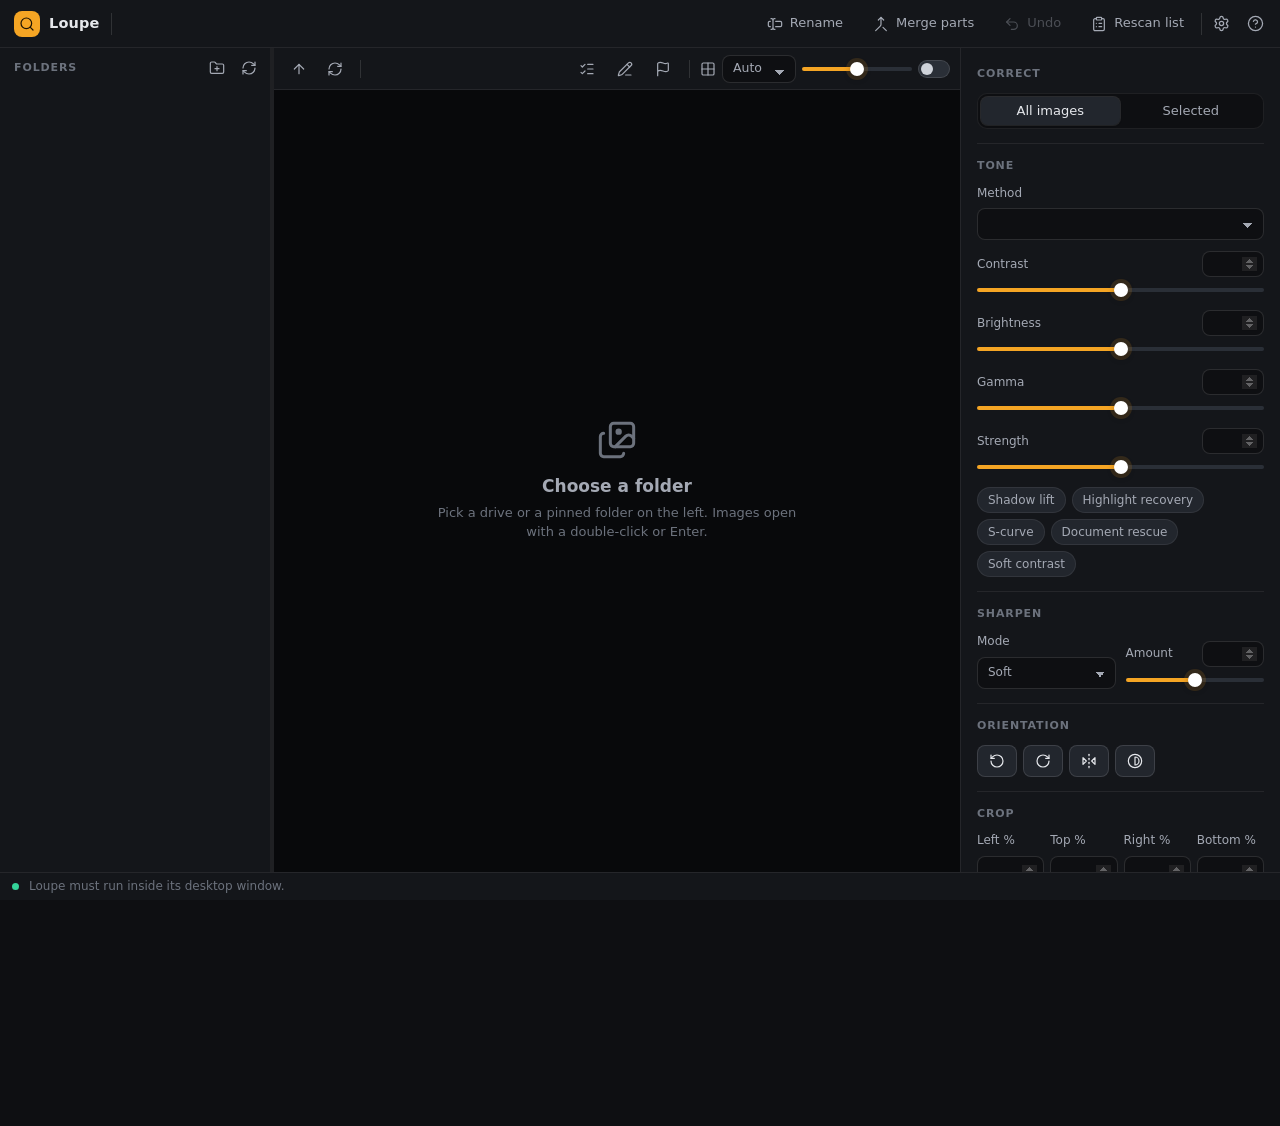
==== src/Loupe.App/wwwroot/index.html @ cd84f8c7 "0.3.0: crop (part of the correction) and slice with auto-renumbering - Crop: fractions per side afte" ====
<!doctype html>
<html lang="en" data-theme="graphite">
<head>
  <meta charset="utf-8">
  <meta name="viewport" content="width=device-width, initial-scale=1">
  <title>Loupe</title>
  <link rel="stylesheet" href="css/themes.css">
  <link rel="stylesheet" href="css/app.css">
</head>
<body>
  <!-- ============================================================ app bar -->
  <header class="appbar">
    <div class="brand"><span class="logo" aria-hidden="true"><i data-icon="search" data-size="16"></i></span><span class="brand-text">Loupe</span></div>
    <span class="appbar-sep"></span>
    <nav class="crumbs" id="crumbs" aria-label="Current folder" data-no-i18n></nav>
    <div class="appbar-actions">
      <button class="btn btn-ghost" data-cmd="rename" title="Rename the selected images (F2)"><i data-icon="text-cursor-input"></i>Rename</button>
      <button class="btn btn-ghost" data-cmd="merge" title="Merge part folders such as 123_1 and 123_2 into 123"><i data-icon="merge"></i>Merge parts</button>
      <button class="btn btn-ghost" data-cmd="undo" id="undo-btn" disabled title="Undo the last rename or merge"><i data-icon="undo-2"></i>Undo</button>
      <button class="btn btn-ghost" data-cmd="rescanList" title="Images marked for rescanning: report with microfilm numbers"><i data-icon="clipboard-list"></i>Rescan list<span class="chip count-chip" id="rescan-count" hidden data-no-i18n></span></button>
      <span class="appbar-sep"></span>
      <button class="icon-btn" data-cmd="settings" title="Settings and themes"><i data-icon="settings" data-size="17"></i></button>
      <button class="icon-btn" data-cmd="help" title="Keyboard shortcuts (F1)"><i data-icon="circle-help" data-size="17"></i></button>
    </div>
  </header>

  <!-- ============================================================ workspace -->
  <main class="workspace" id="workspace">
    <aside class="tree-pane" aria-label="Folders">
      <div class="pane-head">
        <span>Folders</span>
        <button class="icon-btn" data-cmd="addFavorite" title="Pin a folder or network share"><i data-icon="folder-plus"></i></button>
        <button class="icon-btn" data-cmd="refreshTree" title="Refresh drives"><i data-icon="refresh-cw"></i></button>
      </div>
      <div class="tree" id="tree" role="tree" data-no-i18n></div>
    </aside>
    <div class="splitter" id="splitter" title="Drag to resize"></div>

    <section class="browser" id="browser">
      <div class="toolbar">
        <button class="icon-btn" data-cmd="up" title="Up one folder (Backspace)"><i data-icon="arrow-up"></i></button>
        <button class="icon-btn" data-cmd="refresh" title="Refresh (F5)"><i data-icon="refresh-cw"></i></button>
        <span class="tb-sep"></span>
        <span class="count" id="count"></span>
        <span class="grow"></span>
        <button class="btn btn-ghost sm" data-cmd="selectAll" title="Select all images (Ctrl+A)"><i data-icon="list-checks"></i>Select all</button>
        <button class="btn btn-ghost sm" data-cmd="selectEdited" title="Select every edited image in this folder"><i data-icon="pencil-line"></i>Select edited</button>
        <button class="btn btn-ghost sm" data-cmd="rescanToggle" title="Mark the selected images for rescanning, or unmark them (Ctrl+R)"><i data-icon="flag"></i>Rescan</button>
        <span class="tb-sep"></span>
        <i data-icon="grid-2x2"></i>
        <select id="cols" class="sm" title="Columns: Auto follows the size slider (Ctrl+wheel changes either)">
          <option value="0">Auto</option><option value="1">1</option><option value="2">2</option><option value="3">3</option><option value="4">4</option>
          <option value="5">5</option><option value="6">6</option><option value="8">8</option><option value="10">10</option><option value="12">12</option>
        </select>
        <input type="range" id="thumb-size" min="80" max="520" step="10" title="Thumbnail size (Ctrl+wheel)">
        <label class="switch" title="Show file names"><input type="checkbox" id="show-names"><span></span>Names</label>
      </div>
      <div class="grid-wrap" id="grid-wrap" tabindex="0">
        <div class="grid" id="grid" data-no-i18n></div>
        <div class="empty" id="empty">
          <i data-icon="images" data-size="40"></i>
          <h2>Choose a folder</h2>
          <p>Pick a drive or a pinned folder on the left. Images open with a double-click or Enter.</p>
        </div>
      </div>

      <!-- viewer (covers the grid) -->
      <div class="viewer" id="viewer" hidden>
        <div class="viewbar">
          <button class="btn btn-ghost sm" data-cmd="closeViewer" title="Back to the thumbnails (Esc)"><i data-icon="arrow-left"></i>Thumbnails</button>
          <span class="tb-sep"></span>
          <button class="icon-btn" data-cmd="prev" title="Previous image (X / ←)"><i data-icon="chevron-left"></i></button>
          <span class="v-pos" id="v-pos" data-no-i18n></span>
          <button class="icon-btn" data-cmd="next" title="Next image (C / →)"><i data-icon="chevron-right"></i></button>
          <span class="v-name" id="v-name" data-no-i18n></span>
          <span class="grow"></span>
          <button class="btn btn-ghost sm toggle" id="v-flag-btn" data-cmd="rescanToggle" title="Mark this image for rescanning, or unmark it (Ctrl+R)"><i data-icon="flag"></i>Rescan</button>
          <button class="btn btn-ghost sm toggle" id="before-btn" data-cmd="before" title="Hold B to see the file without the correction"><i data-icon="eye"></i>Before</button>
          <span class="tb-sep"></span>
          <button class="icon-btn" data-cmd="zoomOut" title="Zoom out (-)"><i data-icon="zoom-out"></i></button>
          <span class="v-zoom" id="v-zoom" data-no-i18n>100%</span>
          <button class="icon-btn" data-cmd="zoomIn" title="Zoom in (+)"><i data-icon="zoom-in"></i></button>
          <button class="btn btn-ghost sm" data-cmd="fit" title="Fit (0)"><i data-icon="maximize"></i>Fit</button>
          <button class="btn btn-ghost sm keep" data-cmd="actual" title="Actual pixels (1)">1:1</button>
        </div>
        <div class="stage" id="stage">
          <img id="v-img" alt="" draggable="false">
          <div class="v-loading" id="v-loading" hidden></div>
          <div class="v-badge" id="v-badge" hidden>Before</div>
          <div class="v-flag" id="v-flag" hidden><i data-icon="flag"></i>Marked for rescanning</div>
        </div>
      </div>
    </section>

    <!-- ============================================================ inspector -->
    <aside class="inspector" aria-label="Correction">
      <div class="panel">
        <div class="section first">
          <h3>Correct</h3>
          <div class="seg" id="target" role="radiogroup" aria-label="Apply to">
            <button data-v="all" id="target-all">All images</button><button data-v="sel" id="target-sel">Selected</button>
          </div>
          <p class="hint" id="target-hint"></p>
        </div>
        <div class="section">
          <h3>Tone</h3>
          <label class="field">Method<select id="tone-method"></select></label>
          <div class="slider" data-key="contrast"><span>Contrast</span><input type="number"><input type="range"></div>
          <div class="slider" data-key="brightness"><span>Brightness</span><input type="number"><input type="range"></div>
          <div class="slider" data-key="gamma"><span>Gamma</span><input type="number"><input type="range"></div>
          <div class="slider" data-key="strength"><span>Strength</span><input type="number" min="0" max="100"><input type="range" min="0" max="100"></div>
          <p class="hint" id="tone-hint"></p>
          <div class="chip-toggles" id="tone-flags">
            <label><input type="checkbox" value="1"><span>Shadow lift</span></label>
            <label><input type="checkbox" value="2"><span>Highlight recovery</span></label>
            <label><input type="checkbox" value="4"><span>S-curve</span></label>
            <label><input type="checkbox" value="8"><span>Document rescue</span></label>
            <label><input type="checkbox" value="16"><span>Soft contrast</span></label>
          </div>
        </div>
        <div class="section">
          <h3>Sharpen</h3>
          <div class="field-grid two">
            <label class="field">Mode
              <select id="sharp-mode"><option value="0">Soft</option><option value="1">Unsharp</option><option value="2">Text crisp</option><option value="3">High-pass strong</option></select>
            </label>
            <div class="slider" data-key="sharpen"><span>Amount</span><input type="number" min="0" max="100"><input type="range" min="0" max="100"></div>
          </div>
        </div>
        <div class="section">
          <h3>Orientation</h3>
          <div class="orient">
            <button class="btn" data-cmd="rotL" title="Rotate left (Shift+R)"><i data-icon="rotate-ccw"></i></button>
            <button class="btn" data-cmd="rotR" title="Rotate right (R)"><i data-icon="rotate-cw"></i></button>
            <button class="btn toggle" id="mirror-btn" data-cmd="mirror" title="Mirror (M)"><i data-icon="flip-horizontal-2"></i></button>
            <button class="btn toggle" id="negative-btn" data-cmd="negative" title="Negative (N)"><i data-icon="contrast"></i></button>
            <span class="orient-state" id="orient-state" data-no-i18n></span>
          </div>
        </div>
        <div class="section">
          <h3>Crop</h3>
          <div class="field-grid four">
            <label class="field">Left %<input type="number" id="crop-l" min="0" max="95" step="0.5"></label>
            <label class="field">Top %<input type="number" id="crop-t" min="0" max="95" step="0.5"></label>
            <label class="field">Right %<input type="number" id="crop-r" min="0" max="95" step="0.5"></label>
            <label class="field">Bottom %<input type="number" id="crop-b" min="0" max="95" step="0.5"></label>
          </div>
          <div class="btn-row">
            <button class="btn toggle grow" id="crop-tool" data-cmd="cropTool" title="Draw the crop on the image in the viewer (K)"><i data-icon="crop"></i>Draw in viewer</button>
            <button class="btn" data-cmd="cropClear" title="No crop"><i data-icon="x"></i>Clear</button>
          </div>
          <p class="hint">Part of the correction: global for the folder or own for single images, like the tone.</p>
        </div>
        <div class="section">
          <h3>Slice</h3>
          <div class="field-grid two">
            <label class="field">Pieces
              <select id="slice-parts"><option value="2">2</option><option value="3">3</option><option value="4">4</option></select>
            </label>
            <label class="field">Cut
              <select id="slice-dir"><option value="v">Side by side (pages)</option><option value="h">One above the other</option></select>
            </label>
          </div>
          <label class="switch"><input type="checkbox" id="slice-reverse"><span></span>Number from the right (right page first)</label>
          <div class="btn-row">
            <button class="btn toggle grow" id="slice-tool" data-cmd="sliceTool" title="Show and move the cut lines in the viewer (L)"><i data-icon="scissors"></i>Cut lines</button>
            <button class="btn" data-cmd="slice" title="Cut the selected images (or the one in the viewer) and renumber the folder"><i data-icon="square-split-horizontal"></i>Slice…</button>
          </div>
        </div>
        <div class="section">
          <div class="btn-row">
            <button class="btn btn-primary grow" data-cmd="apply" id="apply-btn" title="Write the corrections into the files (Ctrl+S); the originals are kept"><i data-icon="save"></i><span id="apply-label">Save changes</span></button>
            <button class="btn" data-cmd="reset" id="reset-btn" title="Back to neutral (no correction)"><i data-icon="rotate-ccw"></i><span id="reset-label">Reset</span></button>
          </div>
          <p class="hint pending" id="pending"></p>
          <button class="btn btn-ghost" data-cmd="discard" id="discard-btn" hidden title="Forget every correction that is not saved yet"><i data-icon="x"></i>Discard unsaved changes</button>
          <button class="btn btn-ghost" data-cmd="restore" id="restore-btn" title="Put the original file back (Ctrl+Shift+Z)"><i data-icon="history"></i><span id="restore-label">Restore original</span></button>
        </div>
        <div class="info-card" id="info" hidden data-no-i18n></div>
      </div>
    </aside>
  </main>

  <footer class="statusbar">
    <span class="status-dot"></span>
    <span id="status">Ready</span>
    <div class="job" id="job" hidden>
      <span id="job-text"></span>
      <div class="progress"><div class="progress-bar" id="job-bar"></div></div>
      <button class="btn btn-ghost xs" data-cmd="cancelJob">Stop</button>
    </div>
    <span class="grow"></span>
    <span id="version" data-no-i18n></span>
  </footer>

  <!-- ============================================================ rename dialog -->
  <dialog class="modal wide" id="rename-dlg">
    <div class="modal-head"><h2><i data-icon="text-cursor-input"></i>Rename</h2><span class="chip" id="rn-scope" data-no-i18n></span>
      <button class="icon-btn push" data-close title="Close"><i data-icon="x"></i></button></div>
    <div class="rename-body">
      <div class="rename-rules">
        <label class="field">New name
          <input type="text" id="rn-pattern" spellcheck="false" data-no-i18n>
          <small data-i18n-html>Tokens: <code>{name}</code> current name · <code>{folder}</code> folder name · <code>{n}</code> counter (<code>{n:3}</code> = 3 digits). The extension stays.</small>
        </label>
        <div class="chip-row" data-no-i18n>
          <button class="chip-btn" data-token="{name}">{name}</button>
          <button class="chip-btn" data-token="{folder}">{folder}</button>
          <button class="chip-btn" data-token="{n}">{n}</button>
          <button class="chip-btn" data-preset="archive" title="Striplight PRO naming: folder name + counter">{folder}_{n}</button>
        </div>
        <div class="field-grid">
          <label class="field">Start<input type="number" id="rn-start"></label>
          <label class="field">Step<input type="number" id="rn-step"></label>
          <label class="field">Digits<input type="number" id="rn-digits" min="0" max="12"></label>
        </div>
        <label class="switch"><input type="checkbox" id="rn-perfolder"><span></span>Counter starts again in every folder</label>
        <div class="section">
          <h3>Find and replace</h3>
          <div class="field-grid two">
            <label class="field">Find<input type="text" id="rn-find" spellcheck="false" data-no-i18n></label>
            <label class="field">Replace with<input type="text" id="rn-replace" spellcheck="false" data-no-i18n></label>
          </div>
          <div class="switch-row">
            <label class="switch"><input type="checkbox" id="rn-regex"><span></span>Regular expression</label>
            <label class="switch"><input type="checkbox" id="rn-case-sens"><span></span>Match case</label>
          </div>
        </div>
        <div class="field-grid two">
          <label class="field">Letters
            <select id="rn-case"><option value="keep">Keep</option><option value="lower">lowercase</option><option value="upper">UPPERCASE</option><option value="title">Title Case</option></select>
          </label>
          <label class="field">Extension
            <select id="rn-ext"><option value="keep">Keep</option><option value="lower" data-no-i18n>.jpg</option><option value="upper" data-no-i18n>.JPG</option></select>
          </label>
        </div>
      </div>
      <div class="rename-preview">
        <div class="rp-summary" id="rn-summary"></div>
        <div class="table-wrap"><table class="plan" id="rn-table" data-no-i18n><thead></thead><tbody></tbody></table></div>
      </div>
    </div>
    <div class="modal-foot">
      <p class="hint"><i data-icon="info"></i>Nothing is overwritten: names that clash are shown in red and block the rename. Undo puts the old names back.</p>
      <button class="btn" data-close>Cancel</button>
      <button class="btn btn-primary" id="rn-run" disabled><i data-icon="check"></i>Rename</button>
    </div>
  </dialog>

  <!-- ============================================================ merge dialog -->
  <dialog class="modal" id="merge-dlg">
    <div class="modal-head"><h2><i data-icon="merge"></i>Merge parts</h2>
      <button class="icon-btn push" data-close title="Close"><i data-icon="x"></i></button></div>
    <div class="merge-body">
      <div class="merge-flow" id="mg-flow" data-no-i18n></div>
      <div class="problems" id="mg-problems"></div>
      <div class="table-wrap short"><table class="plan" id="mg-table" data-no-i18n><thead></thead><tbody></tbody></table></div>
      <div class="switch-list">
        <label class="switch"><input type="checkbox" id="mg-delete"><span></span>Delete the empty part folders afterwards</label>
        <label class="switch"><input type="checkbox" id="mg-confirm"><span></span>Ask before deleting them</label>
      </div>
    </div>
    <div class="modal-foot">
      <p class="hint"><i data-icon="info"></i>The files move into a new folder and are renumbered; nothing is overwritten. Undo moves them back.</p>
      <button class="btn" data-close>Cancel</button>
      <button class="btn btn-primary" id="mg-run" disabled><i data-icon="merge"></i>Merge</button>
    </div>
  </dialog>

  <!-- ============================================================ slice dialog -->
  <dialog class="modal" id="slice-dlg">
    <div class="modal-head"><h2><i data-icon="scissors"></i>Slice</h2>
      <button class="icon-btn push" data-close title="Close"><i data-icon="x"></i></button></div>
    <div class="merge-body">
      <div class="merge-flow" id="sl-flow" data-no-i18n></div>
      <div class="problems" id="sl-problems"></div>
      <div class="table-wrap short"><table class="plan" id="sl-table" data-no-i18n><thead></thead><tbody></tbody></table></div>
    </div>
    <div class="modal-foot">
      <p class="hint"><i data-icon="info"></i>The pieces get the following numbers and the later files move up, so the numbering stays continuous. Nothing is overwritten; Undo puts everything back.</p>
      <button class="btn" data-close>Cancel</button>
      <button class="btn btn-primary" id="sl-run" disabled><i data-icon="scissors"></i>Slice</button>
    </div>
  </dialog>

  <!-- ============================================================ rescan list -->
  <dialog class="modal wide" id="rescan-dlg">
    <div class="modal-head"><h2><i data-icon="clipboard-list"></i>Rescan list</h2><span class="chip" id="rs-count" data-no-i18n></span>
      <button class="icon-btn push" data-close title="Close"><i data-icon="x"></i></button></div>
    <div class="rescan-body">
      <p class="hint"><i data-icon="info"></i>Images marked as beyond repair. Type the microfilm number once per folder: the other images of that folder get it too. Click a file name to show it.</p>
      <div class="table-wrap"><table class="plan rescan" id="rs-table"><thead></thead><tbody></tbody></table></div>
      <div class="empty-note" id="rs-empty">Nothing marked yet. Select images and press Ctrl+R (or the Rescan button) to add them.</div>
    </div>
    <datalist id="rs-reasons">
      <option value="Out of focus"></option><option value="Too dark"></option><option value="Too bright"></option>
      <option value="Cut off"></option><option value="Damaged film"></option><option value="Skewed"></option>
      <option value="Page missing"></option><option value="Double exposure"></option>
    </datalist>
    <div class="modal-foot">
      <label class="switch"><input type="checkbox" id="rs-headers"><span></span>Copy with headers</label>
      <span class="grow"></span>
      <button class="btn btn-danger" data-cmd="rescanClear"><i data-icon="trash-2"></i>Clear list</button>
      <button class="btn" data-cmd="rescanCsv"><i data-icon="file-spreadsheet"></i>Save CSV…</button>
      <button class="btn btn-primary" data-cmd="rescanCopy"><i data-icon="copy"></i>Copy for Excel</button>
    </div>
  </dialog>

  <!-- ============================================================ settings dialog -->
  <dialog class="modal" id="settings-dlg">
    <div class="modal-head"><h2><i data-icon="settings"></i>Settings</h2>
      <button class="icon-btn push" data-close title="Close"><i data-icon="x"></i></button></div>
    <div class="settings-body">
      <div class="section first">
        <h3>Theme</h3>
        <div class="themes" id="themes"></div>
      </div>
      <div class="section">
        <h3>Viewing background</h3>
        <p class="hint">Behind the thumbnails and in the viewer. A neutral grey makes it easier to judge how dark or bright a scan really is.</p>
        <div class="bg-row" id="view-bgs">
          <button class="bg-swatch theme" data-bg="theme" title="Follow the theme"></button>
          <button class="bg-swatch" data-bg="#000000" style="background:#000000" title="Black"></button>
          <button class="bg-swatch" data-bg="#202020" style="background:#202020" title="Dark grey"></button>
          <button class="bg-swatch" data-bg="#404040" style="background:#404040" title="Grey"></button>
          <button class="bg-swatch" data-bg="#808080" style="background:#808080" title="Middle grey (18%)"></button>
          <button class="bg-swatch" data-bg="#c0c0c0" style="background:#c0c0c0" title="Light grey"></button>
          <button class="bg-swatch" data-bg="#ffffff" style="background:#ffffff" title="White"></button>
          <input type="color" id="view-bg-custom" title="Custom colour">
        </div>
      </div>
      <div class="section">
        <h3>Language</h3>
        <div class="seg" id="lang" role="radiogroup" aria-label="Language" data-no-i18n>
          <button data-v="en">English</button><button data-v="pl">Polski</button>
        </div>
        <button class="btn btn-ghost" data-cmd="openLang" title="Your own fixes to the translation survive updates"><i data-icon="languages"></i>Edit translation</button>
      </div>
      <div class="section">
        <h3>Saving corrections</h3>
        <label class="field">JPEG quality
          <select id="set-quality">
            <option value="0">Same as the original file</option><option value="100">100</option><option value="95">95</option><option value="90">90</option><option value="85">85</option>
          </select>
        </label>
        <label class="switch"><input type="checkbox" id="set-lossless"><span></span>Rotate and mirror without re-compressing when possible</label>
        <label class="field">Files saved at once<input type="number" id="set-workers" min="1" max="16"></label>
      </div>
      <div class="section">
        <h3>Originals of edited files</h3>
        <p class="hint">Kept outside the archive folders, so delivered folders stay clean. "Restore original" brings them back.</p>
        <div class="path-row"><code id="st-backup-path" data-no-i18n></code><span class="chip" id="st-backup-size" data-no-i18n></span></div>
        <div class="btn-row wrap">
          <button class="btn" data-cmd="openBackups"><i data-icon="external-link"></i>Open folder</button>
          <button class="btn" data-cmd="pickBackups"><i data-icon="folder-open"></i>Change…</button>
          <button class="btn btn-danger" data-cmd="clearBackups"><i data-icon="trash-2"></i>Forget originals</button>
        </div>
      </div>
      <div class="section">
        <h3>Thumbnail cache</h3>
        <div class="path-row"><code id="st-thumb-path" data-no-i18n></code><span class="chip" id="st-thumb-size" data-no-i18n></span></div>
        <div class="btn-row"><button class="btn" data-cmd="clearThumbs"><i data-icon="trash-2"></i>Clear cache</button></div>
      </div>
      <div class="section about" id="about" data-no-i18n></div>
    </div>
  </dialog>

  <!-- ============================================================ shortcuts -->
  <dialog class="modal" id="help-dlg">
    <div class="modal-head"><h2><i data-icon="keyboard"></i>Keyboard shortcuts</h2>
      <button class="icon-btn push" data-close title="Close"><i data-icon="x"></i></button></div>
    <div class="help-body">
      <div class="keys">
        <h3>Browsing</h3>
        <p><kbd data-no-i18n>←</kbd> <kbd data-no-i18n>→</kbd> <kbd data-no-i18n>↑</kbd> <kbd data-no-i18n>↓</kbd><span>Move between thumbnails</span></p>
        <p><kbd data-no-i18n>Enter</kbd><span>Open image or folder</span></p>
        <p><kbd data-no-i18n>Backspace</kbd><span>Up one folder</span></p>
        <p><kbd data-no-i18n>Ctrl</kbd>+<kbd data-no-i18n>A</kbd><span>Select all images</span></p>
        <p><kbd data-no-i18n>Ctrl</kbd>/<kbd data-no-i18n>Shift</kbd>+click<span>Add to selection / select a range</span></p>
        <p><kbd data-no-i18n>A</kbd>…<kbd data-no-i18n>Z</kbd><span>Type a name: jump to the folder or file</span></p>
        <p><kbd data-no-i18n>F2</kbd><span>Rename</span></p>
        <p><kbd data-no-i18n>Ctrl</kbd>+<kbd data-no-i18n>R</kbd><span>Mark for rescanning / unmark</span></p>
        <p><kbd data-no-i18n>F5</kbd><span>Refresh</span></p>
        <p><kbd data-no-i18n>Ctrl</kbd>+<kbd data-no-i18n>Z</kbd><span>Undo the last rename or merge</span></p>
      </div>
      <div class="keys">
        <h3>Viewer</h3>
        <p><kbd data-no-i18n>X</kbd> / <kbd data-no-i18n>C</kbd><span>Previous / next image</span></p>
        <p><kbd data-no-i18n>0</kbd> / <kbd data-no-i18n>1</kbd><span>Fit / actual pixels</span></p>
        <p><kbd data-no-i18n>+</kbd> / <kbd data-no-i18n>-</kbd><span>Zoom</span></p>
        <p><kbd data-no-i18n>B</kbd> (hold)<span>Before: without the correction</span></p>
        <p><kbd data-no-i18n>R</kbd> / <kbd data-no-i18n>Shift</kbd>+<kbd data-no-i18n>R</kbd><span>Rotate right / left</span></p>
        <p><kbd data-no-i18n>M</kbd> / <kbd data-no-i18n>N</kbd><span>Mirror / negative</span></p>
        <p><kbd data-no-i18n>K</kbd> / <kbd data-no-i18n>L</kbd><span>Crop tool / cut lines</span></p>
        <p><kbd data-no-i18n>Ctrl</kbd>+<kbd data-no-i18n>S</kbd><span>Save the corrections to the files</span></p>
        <p><kbd data-no-i18n>Ctrl</kbd>+<kbd data-no-i18n>Shift</kbd>+<kbd data-no-i18n>Z</kbd><span>Restore the original</span></p>
        <p><kbd data-no-i18n>Esc</kbd><span>Back to the thumbnails</span></p>
      </div>
    </div>
  </dialog>

  <div class="toast-host" id="toasts"></div>
  <script type="module" src="js/app.js"></script>
</body>
</html>
---- src/Loupe.App/wwwroot/css/themes.css ----
/* Loupe themes. Every colour in app.css comes from these tokens, so a new theme is one block:
   copy one below, change the id and the colours, and add it to THEMES in js/app.js.
   --is-dark (1 / 0) tells the window which title bar to draw. */

:root, :root[data-theme="graphite"] {
  --is-dark: 1;
  --bg: #0e0f12;
  --canvas: #08090b;
  --surface: #14161a;
  --surface-2: #1a1d22;
  --surface-3: #22262d;
  --surface-4: #2a2f37;
  --border: rgba(255, 255, 255, 0.07);
  --border-2: rgba(255, 255, 255, 0.12);
  --text: #e6e8ec;
  --text-2: #a4a9b4;
  --text-3: #6c727d;
  --accent: #f5a524;
  --accent-hover: #ffb84d;
  --accent-ink: #1b1204;
  --danger: #f87171;
  --ok: #34d399;
  --thumb-bg: #0a0b0d;
  color-scheme: dark;
}

:root[data-theme="daylight"] {
  --is-dark: 0;
  --bg: #f4f5f7;
  --canvas: #e4e6ea;
  --surface: #ffffff;
  --surface-2: #f6f7f9;
  --surface-3: #eef0f3;
  --surface-4: #e1e4e9;
  --border: rgba(15, 23, 42, 0.08);
  --border-2: rgba(15, 23, 42, 0.15);
  --text: #16191f;
  --text-2: #4a515e;
  --text-3: #7a818e;
  --accent: #e8970f;
  --accent-hover: #f5a524;
  --accent-ink: #1b1204;
  --danger: #dc2626;
  --ok: #059669;
  --thumb-bg: #dfe2e7;
  color-scheme: light;
}

:root[data-theme="midnight"] {
  --is-dark: 1;
  --bg: #0b1020;
  --canvas: #060a15;
  --surface: #111830;
  --surface-2: #162039;
  --surface-3: #1d2846;
  --surface-4: #263354;
  --border: rgba(160, 190, 255, 0.08);
  --border-2: rgba(160, 190, 255, 0.15);
  --text: #e3e9f8;
  --text-2: #9aa8c7;
  --text-3: #64729a;
  --accent: #38bdf8;
  --accent-hover: #7dd3fc;
  --accent-ink: #04121c;
  --danger: #fb7185;
  --ok: #34d399;
  --thumb-bg: #070b17;
  color-scheme: dark;
}

/* The darkroom: red safelight on black. Easy on the eyes for long sessions. */
:root[data-theme="darkroom"] {
  --is-dark: 1;
  --bg: #0a0606;
  --canvas: #050303;
  --surface: #120a0a;
  --surface-2: #180d0d;
  --surface-3: #221212;
  --surface-4: #2d1818;
  --border: rgba(255, 90, 90, 0.08);
  --border-2: rgba(255, 90, 90, 0.15);
  --text: #f0d6d3;
  --text-2: #b48c88;
  --text-3: #7d5a57;
  --accent: #e5484d;
  --accent-hover: #ff6369;
  --accent-ink: #1a0405;
  --danger: #ff9f43;
  --ok: #8bd17c;
  --thumb-bg: #060303;
  color-scheme: dark;
}

/* Sepia: old paper and archive boxes. */
:root[data-theme="sepia"] {
  --is-dark: 0;
  --bg: #f3ecdf;
  --canvas: #e6dcc8;
  --surface: #fbf6ec;
  --surface-2: #f6efe1;
  --surface-3: #ede3d0;
  --surface-4: #e2d5bd;
  --border: rgba(80, 55, 20, 0.10);
  --border-2: rgba(80, 55, 20, 0.18);
  --text: #3a2c1a;
  --text-2: #6b5638;
  --text-3: #988260;
  --accent: #a0612b;
  --accent-hover: #b8733a;
  --accent-ink: #fff8ee;
  --danger: #b4321f;
  --ok: #4d7c2f;
  --thumb-bg: #ded2bb;
  color-scheme: light;
}

:root[data-theme="forest"] {
  --is-dark: 1;
  --bg: #0c120f;
  --canvas: #070b09;
  --surface: #111a15;
  --surface-2: #16211b;
  --surface-3: #1d2b23;
  --surface-4: #26372d;
  --border: rgba(160, 255, 200, 0.07);
  --border-2: rgba(160, 255, 200, 0.13);
  --text: #e1ece5;
  --text-2: #9db5a6;
  --text-3: #66806f;
  --accent: #4ade80;
  --accent-hover: #86efac;
  --accent-ink: #04140a;
  --danger: #f87171;
  --ok: #4ade80;
  --thumb-bg: #08100b;
  color-scheme: dark;
}

/* Strawberry Milk: pink, cream, rose gold. */
:root[data-theme="strawberry"] {
  --is-dark: 0;
  --bg: #fde8ef;
  --canvas: #f9dbe6;
  --surface: #fff6f9;
  --surface-2: #fdeef3;
  --surface-3: #fadfe9;
  --surface-4: #f3cddc;
  --border: rgba(120, 40, 70, 0.10);
  --border-2: rgba(120, 40, 70, 0.18);
  --text: #4a2234;
  --text-2: #8a4d66;
  --text-3: #b9849a;
  --accent: #b8608a;
  --accent-hover: #c97399;
  --accent-ink: #fff6f9;
  --danger: #c0392b;
  --ok: #3f9a6e;
  --thumb-bg: #f6d3e0;
  color-scheme: light;
}

/* Lavender Dream: lilac, violet, soft white. */
:root[data-theme="lavender"] {
  --is-dark: 0;
  --bg: #ece6ff;
  --canvas: #e2d9fd;
  --surface: #faf8ff;
  --surface-2: #f2eeff;
  --surface-3: #e6defd;
  --surface-4: #d7cbf6;
  --border: rgba(70, 50, 130, 0.10);
  --border-2: rgba(70, 50, 130, 0.18);
  --text: #2e2550;
  --text-2: #64579a;
  --text-3: #9a8fc4;
  --accent: #8670b8;
  --accent-hover: #977fcc;
  --accent-ink: #faf8ff;
  --danger: #c23b5a;
  --ok: #3f9a6e;
  --thumb-bg: #ddd3fa;
  color-scheme: light;
}

/* Mint Macaron: sage green, mint, ivory. */
:root[data-theme="mint"] {
  --is-dark: 0;
  --bg: #e6f4ec;
  --canvas: #d6ece0;
  --surface: #f6fffa;
  --surface-2: #edf8f2;
  --surface-3: #dcefe5;
  --surface-4: #c8e5d6;
  --border: rgba(30, 90, 65, 0.10);
  --border-2: rgba(30, 90, 65, 0.18);
  --text: #1f3d31;
  --text-2: #4b7464;
  --text-3: #85a898;
  --accent: #5a9a84;
  --accent-hover: #6aad96;
  --accent-ink: #f6fffa;
  --danger: #c0392b;
  --ok: #3f8f5e;
  --thumb-bg: #cfe8db;
  color-scheme: light;
}

/* Midnight Orchid: dark plum, orchid, lilac. */
:root[data-theme="orchid"] {
  --is-dark: 1;
  --bg: #221b2e;
  --canvas: #1a1424;
  --surface: #2a2238;
  --surface-2: #322842;
  --surface-3: #3d3150;
  --surface-4: #4a3c60;
  --border: rgba(220, 190, 255, 0.08);
  --border-2: rgba(220, 190, 255, 0.15);
  --text: #f0e8f8;
  --text-2: #bfaed6;
  --text-3: #8a7aa3;
  --accent: #d8b0ec;
  --accent-hover: #e6c8f5;
  --accent-ink: #2a1838;
  --danger: #ff8fa3;
  --ok: #7ee0b0;
  --thumb-bg: #1c1626;
  color-scheme: dark;
}

/* Derived tokens (same recipe for every theme). */
:root {
  --accent-soft: color-mix(in srgb, var(--accent) 14%, transparent);
  --accent-ring: color-mix(in srgb, var(--accent) 45%, transparent);
  --danger-soft: color-mix(in srgb, var(--danger) 12%, transparent);
  --menu-bg: color-mix(in srgb, var(--surface-2) 96%, transparent);
  --toast-bg: color-mix(in srgb, var(--surface-3) 96%, transparent);
  --backdrop: rgba(0, 0, 0, 0.55);
}
---- src/Loupe.App/wwwroot/css/app.css ----
/* Loupe — layout and components. Colours come from css/themes.css. */

:root {
  --r-sm: 6px;
  --r: 8px;
  --r-lg: 12px;
  --shadow: 0 8px 24px rgba(0,0,0,.25);
  --shadow-lg: 0 24px 60px rgba(0,0,0,.45);
  --font: "Segoe UI Variable Text", "Segoe UI Variable", "Segoe UI", system-ui, sans-serif;
  --mono: "Cascadia Code", "Cascadia Mono", Consolas, ui-monospace, monospace;
  --tree-w: 270px;
  --thumb: 180px;
}

* { box-sizing: border-box; }
html, body { height: 100%; margin: 0; overflow: hidden; }
body {
  background: var(--bg); color: var(--text);
  font: 13px/1.45 var(--font);
  display: grid; grid-template-rows: 48px minmax(0, 1fr) 28px;
  user-select: none; -webkit-font-smoothing: antialiased;
}
input, textarea, select, button { font: inherit; color: inherit; }
code { font-family: var(--mono); font-size: .92em; color: var(--text); background: var(--surface-3); padding: 0 4px; border-radius: 4px; }
kbd {
  font-family: var(--font); font-size: 10.5px; font-weight: 600; color: var(--text-2);
  padding: 1px 6px; border-radius: 4px; background: var(--surface-3); border: 1px solid var(--border-2);
}
[hidden] { display: none !important; }
.icon { flex: none; display: block; }
.grow { flex: 1; }
::-webkit-scrollbar { width: 10px; height: 10px; }
::-webkit-scrollbar-thumb { background: var(--surface-4); border-radius: 10px; border: 3px solid transparent; background-clip: padding-box; }
::-webkit-scrollbar-track { background: transparent; }
:focus-visible { outline: 2px solid var(--accent-ring); outline-offset: 2px; }

/* ============================================================ buttons */

.btn {
  display: inline-flex; align-items: center; justify-content: center; gap: 7px;
  height: 32px; padding: 0 12px; border-radius: var(--r);
  background: var(--surface-3); border: 1px solid var(--border-2);
  font-weight: 500; white-space: nowrap; cursor: pointer;
  transition: background .12s, border-color .12s, color .12s;
}
.btn:hover:not(:disabled) { background: var(--surface-4); }
.btn:active:not(:disabled) { transform: translateY(.5px); }
.btn:disabled { opacity: .38; cursor: default; }
.btn.sm { height: 28px; padding: 0 9px; font-size: 12.5px; }
.btn.xs { height: 22px; padding: 0 8px; font-size: 12px; }
.btn-primary { background: var(--accent); border-color: transparent; color: var(--accent-ink); font-weight: 600; box-shadow: 0 4px 14px var(--accent-soft); }
.btn-primary:hover:not(:disabled) { background: var(--accent-hover); }
.btn-ghost { background: transparent; border-color: transparent; color: var(--text-2); }
.btn-ghost:hover:not(:disabled) { background: var(--surface-3); color: var(--text); }
.btn-danger { color: var(--danger); }
.btn-danger:hover:not(:disabled) { background: var(--danger-soft); }
.btn.toggle[aria-pressed="true"] { background: var(--accent-soft); color: var(--accent); border-color: var(--accent-ring); }
.icon-btn {
  display: inline-grid; place-items: center; width: 30px; height: 30px; padding: 0;
  border-radius: var(--r); background: transparent; border: 1px solid transparent;
  color: var(--text-2); cursor: pointer; transition: background .12s, color .12s;
}
.icon-btn:hover:not(:disabled) { background: var(--surface-3); color: var(--text); }
.icon-btn:disabled { opacity: .35; cursor: default; }
.icon-btn.push, .push { margin-left: auto; }

/* ============================================================ inputs */

input[type="text"], input[type="number"], select {
  width: 100%; min-width: 0; height: 32px; padding: 0 10px;
  background: var(--bg); border: 1px solid var(--border-2); border-radius: var(--r);
  user-select: text; transition: border-color .12s, box-shadow .12s;
}
input:focus, select:focus { outline: none; border-color: var(--accent); box-shadow: 0 0 0 3px var(--accent-soft); }
input[type="number"]::-webkit-inner-spin-button { opacity: .35; }
select { appearance: none; padding-right: 28px; cursor: pointer;
  background-image: linear-gradient(45deg, transparent 50%, var(--text-2) 50%), linear-gradient(135deg, var(--text-2) 50%, transparent 50%);
  background-position: calc(100% - 15px) 14px, calc(100% - 10px) 14px; background-size: 5px 5px; background-repeat: no-repeat; }
select option { background: var(--surface-2); }
input[type="range"] { -webkit-appearance: none; appearance: none; width: 100%; height: 18px; background: transparent; cursor: pointer; margin: 0; }
input[type="range"]::-webkit-slider-runnable-track {
  height: 4px; border-radius: 4px;
  background: linear-gradient(to right, var(--accent) 0 var(--fill, 50%), var(--surface-4) var(--fill, 50%) 100%);
}
input[type="range"]::-webkit-slider-thumb {
  -webkit-appearance: none; width: 14px; height: 14px; margin-top: -5px; border-radius: 50%;
  background: #fff; border: 0; box-shadow: 0 0 0 4px var(--accent-soft), 0 2px 6px rgba(0,0,0,.35);
}
.switch { display: inline-flex; align-items: center; gap: 10px; cursor: pointer; color: var(--text); font-size: 13px; }
.switch input { position: absolute; opacity: 0; pointer-events: none; }
.switch span { position: relative; flex: none; width: 32px; height: 18px; border-radius: 18px; background: var(--surface-4); border: 1px solid var(--border-2); transition: background .15s; }
.switch span::after { content: ""; position: absolute; top: 2px; left: 2px; width: 12px; height: 12px; border-radius: 50%; background: #cfd3da; transition: transform .15s; }
.switch input:checked + span { background: var(--accent); border-color: transparent; }
.switch input:checked + span::after { transform: translateX(14px); background: #fff; }
.switch input:focus-visible + span { outline: 2px solid var(--accent-ring); outline-offset: 2px; }
.switch-row { display: flex; gap: 22px; flex-wrap: wrap; }
.switch-list { display: flex; flex-direction: column; gap: 11px; }
.seg { display: grid; grid-auto-flow: column; grid-auto-columns: 1fr; gap: 2px; padding: 3px; background: var(--bg); border: 1px solid var(--border); border-radius: 10px; }
.seg > button { display: grid; place-items: center; height: 28px; border-radius: 7px; border: 0; background: transparent; color: var(--text-2); font-weight: 500; cursor: pointer; white-space: nowrap; }
.seg > button:hover { color: var(--text); }
.seg > button:disabled { opacity: .4; cursor: default; }
.seg > button[aria-checked="true"] { background: var(--surface-3); color: var(--text); box-shadow: 0 1px 2px rgba(0,0,0,.3), 0 0 0 1px var(--border-2); }
.chip-toggles { display: flex; flex-wrap: wrap; gap: 6px; }
.chip-toggles label { cursor: pointer; }
.chip-toggles input { position: absolute; opacity: 0; pointer-events: none; }
.chip-toggles span { display: inline-flex; align-items: center; height: 26px; padding: 0 10px; border-radius: 13px; background: var(--surface-3); border: 1px solid var(--border); color: var(--text-2); font-size: 12px; }
.chip-toggles input:checked + span { background: var(--accent-soft); border-color: var(--accent-ring); color: var(--accent); }
.chip { display: inline-flex; align-items: center; height: 22px; padding: 0 8px; border-radius: 11px; background: var(--surface-3); color: var(--text-2); font-size: 11.5px; font-weight: 500; white-space: nowrap; }
.chip-row { display: flex; flex-wrap: wrap; gap: 6px; }
.chip-btn { height: 26px; padding: 0 10px; border-radius: 13px; border: 1px dashed var(--border-2); background: transparent; color: var(--text-2); font-family: var(--mono); font-size: 12px; cursor: pointer; }
.chip-btn:hover { color: var(--accent); border-color: var(--accent-ring); }

/* ============================================================ app bar */

.appbar { display: flex; align-items: center; gap: 12px; padding: 0 10px 0 14px; background: var(--surface); border-bottom: 1px solid var(--border); min-width: 0; }
.brand { display: flex; align-items: center; gap: 9px; flex: none; }
.logo { display: grid; place-items: center; width: 26px; height: 26px; border-radius: 8px; background: var(--accent); color: var(--accent-ink); }
.brand-text { font-weight: 650; font-size: 14.5px; letter-spacing: .01em; }
.appbar-sep { width: 1px; height: 22px; background: var(--border-2); flex: none; }
.crumbs { display: flex; align-items: center; gap: 2px; min-width: 0; overflow: hidden; flex: 1; }
.crumbs button { flex: none; height: 26px; padding: 0 7px; border: 0; border-radius: 6px; background: transparent; color: var(--text-2); cursor: pointer; max-width: 220px; overflow: hidden; text-overflow: ellipsis; white-space: nowrap; }
.crumbs button:hover { background: var(--surface-3); color: var(--text); }
.crumbs button:last-child { color: var(--text); font-weight: 600; }
.crumbs .sep { color: var(--text-3); flex: none; }
.appbar-actions { display: flex; align-items: center; gap: 4px; flex: none; }

/* ============================================================ workspace */

.workspace { display: grid; grid-template-columns: var(--tree-w) 4px minmax(0, 1fr) 320px; min-height: 0; }
.tree-pane { display: flex; flex-direction: column; min-height: 0; background: var(--surface); }
.pane-head { display: flex; align-items: center; gap: 2px; height: 40px; padding: 0 6px 0 14px; color: var(--text-3); font-size: 11px; font-weight: 650; letter-spacing: .08em; text-transform: uppercase; }
.pane-head span { flex: 1; }
.splitter { cursor: col-resize; background: var(--border); }
.splitter:hover, .splitter.drag { background: var(--accent-ring); }

.tree { flex: 1; overflow: auto; padding: 0 6px 12px; }
.tree-group { margin: 10px 8px 4px; color: var(--text-3); font-size: 11px; font-weight: 600; }
.node > .row { display: flex; align-items: center; gap: 5px; height: 28px; padding-right: 6px; border-radius: 6px; cursor: pointer; white-space: nowrap; color: var(--text-2); }
.node > .row:hover { background: var(--surface-3); color: var(--text); }
.node > .row.active { background: var(--accent-soft); color: var(--text); }
.node > .row.active .ico { color: var(--accent); }
.node > .row .tw { display: grid; place-items: center; width: 16px; height: 16px; flex: none; color: var(--text-3); border-radius: 4px; }
.node > .row .tw:hover { color: var(--text); }
.node > .row .tw.leaf { visibility: hidden; }
.node.open > .row .tw { transform: rotate(90deg); }
.node > .row .ico { flex: none; color: var(--text-3); }
.node > .row .nm { overflow: hidden; text-overflow: ellipsis; }
.node > .row .lbl { color: var(--text-3); font-size: 12px; overflow: hidden; text-overflow: ellipsis; }
.node > .row .x { margin-left: auto; opacity: 0; width: 22px; height: 22px; }
.node > .row:hover .x { opacity: 1; }
.node > .row.missing { opacity: .5; }
.node > .kids { padding-left: 14px; }

/* The viewing area (thumbnails and viewer) can stay neutral whatever the theme: --view-bg / --view-text
   are set from Settings → Viewing background; without them it follows the theme. */
.browser { position: relative; display: flex; flex-direction: column; min-width: 0; min-height: 0; background: var(--canvas); }
.grid-wrap, .stage { background: var(--view-bg, var(--canvas)); }
.grid-wrap .tile .name { color: var(--view-text-2, var(--text-2)); }
.grid-wrap .tile.sel .name { color: var(--view-text, var(--text)); }
.grid-wrap .tile .pic { background: var(--view-thumb, var(--thumb-bg)); }
.grid-wrap .tile:hover { background: var(--view-hover, var(--surface-2)); }
.grid-wrap .tile.folder .pic { background: transparent; color: var(--view-text-2, var(--text-3)); }
.grid-wrap .empty { color: var(--view-text-2, var(--text-3)); }
.bg-row { display: flex; flex-wrap: wrap; gap: 6px; align-items: center; }
.bg-swatch { width: 34px; height: 34px; border-radius: 8px; border: 1px solid var(--border-2); cursor: pointer; padding: 0; display: grid; place-items: center; font-size: 11px; color: var(--text-2); }
.bg-swatch[aria-checked="true"] { outline: 2px solid var(--accent); outline-offset: 2px; }
.bg-swatch.theme { background: linear-gradient(135deg, var(--canvas) 50%, var(--accent) 50%); }
.bg-row input[type="color"] { width: 34px; height: 34px; padding: 0; border: 1px solid var(--border-2); border-radius: 8px; background: none; cursor: pointer; }
.toolbar, .viewbar { display: flex; align-items: center; gap: 6px; height: 42px; padding: 0 10px; background: var(--surface); border-bottom: 1px solid var(--border); flex: none; color: var(--text-2); }
.toolbar #thumb-size { width: 110px; }
.toolbar select.sm { width: 74px; height: 28px; font-size: 12.5px; }
.toolbar #thumb-size:disabled { opacity: .35; }
.tb-sep { width: 1px; height: 18px; background: var(--border-2); margin: 0 4px; flex: none; }
.count { font-size: 12.5px; white-space: nowrap; }

.grid-wrap { position: relative; flex: 1; overflow: auto; outline: none; }
.grid { display: grid; grid-template-columns: var(--cols, repeat(auto-fill, minmax(var(--thumb), 1fr))); gap: 6px; padding: 8px; align-content: start; }
.tile { position: relative; display: flex; flex-direction: column; gap: 3px; padding: 3px; border-radius: 7px; border: 1px solid transparent; cursor: pointer; content-visibility: auto; contain-intrinsic-size: var(--thumb) calc(var(--thumb) + 30px); }
.tile:hover { background: var(--surface-2); }
.tile.sel { background: var(--accent-soft); border-color: var(--accent-ring); }
.tile.focus { outline: 2px solid var(--accent); outline-offset: -1px; }
.tile .pic { display: grid; place-items: center; aspect-ratio: var(--pic-aspect, 1); border-radius: 4px; background: var(--thumb-bg); overflow: hidden; }
.tile .pic img { width: 100%; height: 100%; object-fit: contain; display: block; opacity: 0; transition: opacity .15s; }
.tile .pic img.ok { opacity: 1; }
.tile .pic.err::after { content: "!"; color: var(--danger); font-weight: 700; font-size: 20px; }
.tile .name { font-size: 11.5px; line-height: 1.3; color: var(--text-2); text-align: center; overflow: hidden; text-overflow: ellipsis; white-space: nowrap; }
.tile.sel .name { color: var(--text); }
.grid.nonames .tile .name { display: none; }
.tile .own-dot { display: none; position: absolute; top: 8px; left: 8px; width: 12px; height: 12px; border-radius: 50%; background: #ff8000; box-shadow: 0 0 0 2px rgba(0,0,0,.35); }
.tile.own .own-dot { display: block; }
.tile .pic { position: relative; }
.tile.own .pic::after, .tile.rescan .pic::after { content: ""; position: absolute; inset: 0; border: 2px solid #ff8000; border-radius: 4px; pointer-events: none; }
.hint.pending { color: #ff8000; }
.tile .flag { display: none; position: absolute; bottom: 30px; left: 7px; place-items: center; width: 22px; height: 22px; border-radius: 50%; background: #e5484d; color: #fff; box-shadow: 0 2px 6px rgba(0,0,0,.4); }
.grid.nonames .tile .flag { bottom: 8px; }
.tile.rescan .flag { display: grid; }
.tile.rescan .pic::after { border-color: #e5484d; }
.count-chip { margin-left: 2px; background: #e5484d; color: #fff; }
.v-flag { position: absolute; top: 12px; left: 14px; display: flex; align-items: center; gap: 6px; padding: 4px 10px; border-radius: 12px; background: #e5484d; color: #fff; font-weight: 600; font-size: 12px; }
.rescan-body { flex: 1; display: flex; flex-direction: column; gap: 10px; padding: 14px 20px; min-height: 0; }
table.plan.rescan td { font-family: var(--font); max-width: 260px; }
table.plan.rescan td input { height: 28px; font-size: 12.5px; }
table.plan.rescan td.film { width: 150px; }
table.plan.rescan td.why { width: 220px; }
table.plan.rescan td.go { cursor: pointer; color: var(--accent); font-family: var(--mono); }
table.plan.rescan td.go:hover { text-decoration: underline; }
table.plan.rescan tr.gone td.go { color: var(--danger); text-decoration: line-through; }
table.plan.rescan td.mono { font-family: var(--mono); color: var(--text-2); }
.field-grid.four { grid-template-columns: repeat(4, 1fr); gap: 6px; }
.field-grid.four input { padding: 0 6px; }
.overlay { position: absolute; inset: 0; pointer-events: none; }
.crop-box { position: absolute; pointer-events: auto; cursor: move; border: 1px solid #fff; box-shadow: 0 0 0 9999px rgba(0,0,0,.55), inset 0 0 0 1px rgba(0,0,0,.5); }
.crop-box .h { position: absolute; width: 14px; height: 14px; background: #fff; border: 1px solid rgba(0,0,0,.6); border-radius: 3px; }
.crop-box .n { top: -7px; left: calc(50% - 7px); cursor: ns-resize; } .crop-box .s { bottom: -7px; left: calc(50% - 7px); cursor: ns-resize; }
.crop-box .w { left: -7px; top: calc(50% - 7px); cursor: ew-resize; } .crop-box .e { right: -7px; top: calc(50% - 7px); cursor: ew-resize; }
.crop-box .nw { top: -7px; left: -7px; cursor: nwse-resize; } .crop-box .se { bottom: -7px; right: -7px; cursor: nwse-resize; }
.crop-box .ne { top: -7px; right: -7px; cursor: nesw-resize; } .crop-box .sw { bottom: -7px; left: -7px; cursor: nesw-resize; }
.crop-size { position: absolute; left: 50%; bottom: 8px; transform: translateX(-50%); padding: 2px 8px; border-radius: 10px; background: rgba(0,0,0,.65); color: #fff; font: 11.5px var(--mono); pointer-events: none; }
.cut { position: absolute; pointer-events: auto; background: #ff3b3b; box-shadow: 0 0 0 1px rgba(0,0,0,.4); }
.cut.v { width: 2px; margin-left: -1px; cursor: ew-resize; }
.cut.h { height: 2px; margin-top: -1px; cursor: ns-resize; }
.cut::after { content: ""; position: absolute; inset: -8px; }
.part-tag { position: absolute; transform: translate(-50%, -50%); display: grid; place-items: center; width: 28px; height: 28px; border-radius: 50%; background: #ff3b3b; color: #fff; font-weight: 700; box-shadow: 0 2px 8px rgba(0,0,0,.4); }
.empty-note { color: var(--text-3); padding: 20px 0; text-align: center; }
.tile .badge { position: absolute; top: 7px; right: 7px; display: grid; place-items: center; width: 22px; height: 22px; border-radius: 50%; background: var(--accent); color: var(--accent-ink); box-shadow: 0 2px 6px rgba(0,0,0,.4); }
.tile.folder .pic { background: transparent; color: var(--text-3); }
.tile.folder .pic .icon { width: 46%; height: 46%; }
.tile.folder:hover .pic, .tile.folder.sel .pic { color: var(--accent); }
.tile .part { position: absolute; top: 10px; left: 10px; }
.empty { position: absolute; inset: 0; display: flex; flex-direction: column; align-items: center; justify-content: center; gap: 6px; color: var(--text-3); text-align: center; padding: 30px; pointer-events: none; }
.empty h2 { margin: 8px 0 0; font-size: 17px; color: var(--text-2); font-weight: 600; }
.empty p { margin: 0; max-width: 380px; }

/* ============================================================ viewer */

.viewer { position: absolute; inset: 0; display: flex; flex-direction: column; background: var(--view-bg, var(--canvas)); z-index: 5; }
.v-pos { font-variant-numeric: tabular-nums; font-size: 12.5px; min-width: 64px; text-align: center; }
.v-name { margin-left: 8px; color: var(--text); font-weight: 600; overflow: hidden; text-overflow: ellipsis; white-space: nowrap; min-width: 0; }
.v-zoom { font-variant-numeric: tabular-nums; font-size: 12.5px; min-width: 46px; text-align: center; }
.stage { position: relative; flex: 1; overflow: hidden; cursor: grab; }
.stage.drag { cursor: grabbing; }
.stage img { position: absolute; left: 0; top: 0; transform-origin: 0 0; image-rendering: auto; box-shadow: 0 10px 40px rgba(0,0,0,.45); }
.stage img.pixelated { image-rendering: pixelated; }
.v-loading { position: absolute; top: 12px; right: 14px; width: 18px; height: 18px; border-radius: 50%; border: 2px solid var(--accent-ring); border-top-color: var(--accent); animation: spin .8s linear infinite; }
@keyframes spin { to { transform: rotate(360deg); } }
.v-badge { position: absolute; top: 12px; left: 50%; transform: translateX(-50%); padding: 4px 12px; border-radius: 12px; background: var(--accent); color: var(--accent-ink); font-weight: 650; font-size: 12px; }

/* ============================================================ inspector */

.inspector { min-height: 0; overflow: auto; background: var(--surface); border-left: 1px solid var(--border); }
.panel { padding: 4px 16px 16px; }
.section { display: flex; flex-direction: column; gap: 11px; padding: 14px 0; border-top: 1px solid var(--border); }
.section.first { border-top: 0; }
.section h3 { margin: 0; font-size: 11px; font-weight: 650; letter-spacing: .08em; text-transform: uppercase; color: var(--text-3); }
.field { display: flex; flex-direction: column; gap: 6px; color: var(--text-2); font-size: 12px; font-weight: 500; }
.field small { color: var(--text-3); font-weight: 400; line-height: 1.5; }
.field-grid { display: grid; grid-template-columns: repeat(3, 1fr); gap: 10px; align-items: end; }
.field-grid.two { grid-template-columns: 1fr 1fr; }
.btn-row { display: flex; gap: 8px; align-items: center; min-width: 0; }
.btn-row > .btn { min-width: 0; }
.btn-row > .btn > span { overflow: hidden; text-overflow: ellipsis; }
.btn-row.wrap { flex-wrap: wrap; }
.btn.grow { flex: 1; }
.hint { display: flex; gap: 8px; margin: 0; color: var(--text-3); font-size: 12px; line-height: 1.5; }
.hint .icon { margin-top: 2px; }
.hint:empty { display: none; }
.slider { display: grid; grid-template-columns: 1fr 62px; grid-template-areas: "label num" "range range"; gap: 4px 10px; align-items: center; }
.slider > span { grid-area: label; color: var(--text-2); font-size: 12px; font-weight: 500; }
.slider > input[type="number"] { grid-area: num; height: 26px; padding: 0 6px; text-align: right; font-variant-numeric: tabular-nums; font-size: 12px; }
.slider > input[type="range"] { grid-area: range; }
.orient { display: flex; gap: 6px; align-items: center; }
.orient .btn { width: 40px; padding: 0; }
.orient-state { margin-left: 6px; color: var(--text-3); font-size: 12px; }
.info-card { margin-top: 6px; padding: 12px 14px; border-radius: var(--r-lg); background: var(--surface-2); border: 1px solid var(--border); display: grid; grid-template-columns: auto 1fr; gap: 5px 12px; font-size: 12px; }
.info-card h4 { grid-column: 1 / -1; margin: 0 0 4px; font-size: 13px; overflow: hidden; text-overflow: ellipsis; white-space: nowrap; }
.info-card dt { color: var(--text-3); }
.info-card dd { margin: 0; font-family: var(--mono); font-size: 11.5px; color: var(--text); overflow: hidden; text-overflow: ellipsis; }
.info-card .edited { grid-column: 1 / -1; color: var(--accent); font-weight: 600; }

/* ============================================================ status bar */

.statusbar { display: flex; align-items: center; gap: 10px; padding: 0 12px; background: var(--surface); border-top: 1px solid var(--border); color: var(--text-3); font-size: 12px; min-width: 0; }
.status-dot { width: 7px; height: 7px; border-radius: 50%; background: var(--ok); flex: none; }
.statusbar.busy .status-dot { background: var(--accent); box-shadow: 0 0 8px var(--accent); }
#status { overflow: hidden; text-overflow: ellipsis; white-space: nowrap; }
.job { display: flex; align-items: center; gap: 10px; color: var(--text-2); }
.job .progress { width: 200px; }
.progress { height: 6px; border-radius: 6px; background: var(--surface-3); overflow: hidden; }
.progress-bar { height: 100%; width: 0; border-radius: 6px; background: var(--accent); transition: width .2s; }

/* ============================================================ dialogs */

dialog.modal { padding: 0; border: 1px solid var(--border-2); border-radius: 14px; background: var(--surface); color: var(--text); box-shadow: var(--shadow-lg); width: min(560px, calc(100vw - 40px)); max-height: calc(100vh - 60px); }
dialog.modal[open] { display: flex; flex-direction: column; }
dialog.modal.wide { width: min(1100px, calc(100vw - 40px)); height: min(720px, calc(100vh - 60px)); }
dialog::backdrop { background: var(--backdrop); }
.modal-head { display: flex; align-items: center; gap: 10px; padding: 14px 14px 12px 20px; border-bottom: 1px solid var(--border); }
.modal-head h2 { display: flex; align-items: center; gap: 10px; margin: 0; font-size: 15px; font-weight: 650; }
.modal-head h2 .icon { color: var(--accent); }
.modal-foot { display: flex; align-items: center; gap: 8px; padding: 12px 16px; border-top: 1px solid var(--border); }
.modal-foot .hint { flex: 1; margin-right: 10px; }
.rename-body { flex: 1; display: grid; grid-template-columns: 360px minmax(0, 1fr); min-height: 0; }
.rename-rules { display: flex; flex-direction: column; gap: 12px; padding: 16px 20px; overflow: auto; border-right: 1px solid var(--border); }
.rename-preview { display: flex; flex-direction: column; min-height: 0; }
.rp-summary { padding: 12px 16px; color: var(--text-2); border-bottom: 1px solid var(--border); min-height: 44px; }
.rp-summary b { color: var(--text); }
.rp-summary .bad { color: var(--danger); font-weight: 600; }
.table-wrap { flex: 1; overflow: auto; min-height: 0; }
.table-wrap.short { max-height: 240px; border: 1px solid var(--border); border-radius: var(--r); }
table.plan { width: 100%; border-collapse: collapse; font-family: var(--mono); font-size: 12px; }
table.plan th { position: sticky; top: 0; background: var(--surface-2); color: var(--text-3); font-family: var(--font); font-weight: 600; font-size: 11px; text-align: left; padding: 7px 12px; text-transform: uppercase; letter-spacing: .06em; }
table.plan td { padding: 5px 12px; border-top: 1px solid var(--border); white-space: nowrap; overflow: hidden; text-overflow: ellipsis; max-width: 380px; }
table.plan td.arrow { color: var(--text-3); width: 20px; padding: 0; text-align: center; }
table.plan tr.same td { color: var(--text-3); }
table.plan tr.ok td.to { color: var(--accent); }
table.plan tr.bad td { color: var(--danger); background: var(--danger-soft); }
table.plan td.why { font-family: var(--font); white-space: normal; }
.merge-body, .settings-body, .help-body { padding: 16px 20px; overflow: auto; display: flex; flex-direction: column; gap: 14px; }
.merge-flow { display: flex; align-items: center; gap: 10px; flex-wrap: wrap; }
.merge-flow .part, .merge-flow .target { display: flex; flex-direction: column; padding: 10px 14px; border-radius: var(--r); background: var(--surface-2); border: 1px solid var(--border); }
.merge-flow .target { border-color: var(--accent-ring); background: var(--accent-soft); }
.merge-flow b { font-size: 14px; font-family: var(--mono); }
.merge-flow small { color: var(--text-3); }
.merge-flow .plus, .merge-flow .to { color: var(--text-3); font-size: 18px; }
.problems:empty { display: none; }
.problems { padding: 10px 12px; border-radius: var(--r); background: var(--danger-soft); color: var(--danger); display: flex; flex-direction: column; gap: 4px; }
.settings-body .section { padding: 12px 0; }
.themes { display: grid; grid-template-columns: repeat(5, 1fr); gap: 8px; }
.theme-card { display: flex; flex-direction: column; gap: 7px; padding: 8px; border-radius: 10px; border: 1px solid var(--border-2); background: transparent; cursor: pointer; text-align: left; color: var(--text-2); font-size: 12px; }
.theme-card[aria-checked="true"] { border-color: var(--accent); box-shadow: 0 0 0 3px var(--accent-soft); color: var(--text); }
.theme-card .sw { display: flex; height: 34px; border-radius: 6px; overflow: hidden; border: 1px solid rgba(128,128,128,.25); }
.theme-card .sw span { flex: 1; }
.theme-card .sw span:last-child { flex: .45; }
.path-row { display: flex; align-items: center; gap: 8px; }
.path-row code { flex: 1; overflow: hidden; text-overflow: ellipsis; white-space: nowrap; padding: 4px 8px; }
.about { color: var(--text-3); font-size: 12px; }
.help-body { display: grid; grid-template-columns: 1fr 1fr; gap: 24px; }
.keys h3 { margin: 0 0 8px; font-size: 11px; font-weight: 650; letter-spacing: .08em; text-transform: uppercase; color: var(--text-3); }
.keys p { display: flex; align-items: center; gap: 4px; margin: 0 0 7px; font-size: 12.5px; color: var(--text-2); }
.keys p span { margin-left: auto; color: var(--text); text-align: right; }

/* ============================================================ toasts */

.toast-host { position: fixed; left: 50%; bottom: 48px; transform: translateX(-50%); z-index: 60; display: flex; flex-direction: column; gap: 8px; align-items: center; pointer-events: none; }
.toast { display: flex; align-items: center; gap: 10px; max-width: 560px; padding: 10px 16px; border-radius: 10px; background: var(--toast-bg); border: 1px solid var(--border-2); box-shadow: var(--shadow); color: var(--text); animation: toast-in .18s ease-out; }
.toast::before { content: ""; flex: none; width: 8px; height: 8px; border-radius: 50%; background: var(--accent); }
.toast.error::before { background: var(--danger); }
.toast.ok::before { background: var(--ok); }
@keyframes toast-in { from { opacity: 0; transform: translateY(6px); } }

/* ============================================================ narrow windows
   The middle column can get small (laptop screens, wide tree). Toolbars then drop their
   button texts (icons stay, the tooltips still explain) instead of spilling over the panel. */
.browser { overflow: hidden; container-type: inline-size; }
.toolbar, .viewbar { min-width: 0; overflow: hidden; }
@container (max-width: 860px) {
  .toolbar .btn.sm:not(.keep), .viewbar .btn.sm:not(.keep) { font-size: 0; gap: 0; padding: 0 7px; }
  .toolbar .switch { font-size: 0; gap: 0; }
}
@container (max-width: 640px) {
  .v-name, .count, .toolbar #thumb-size { display: none; }
}
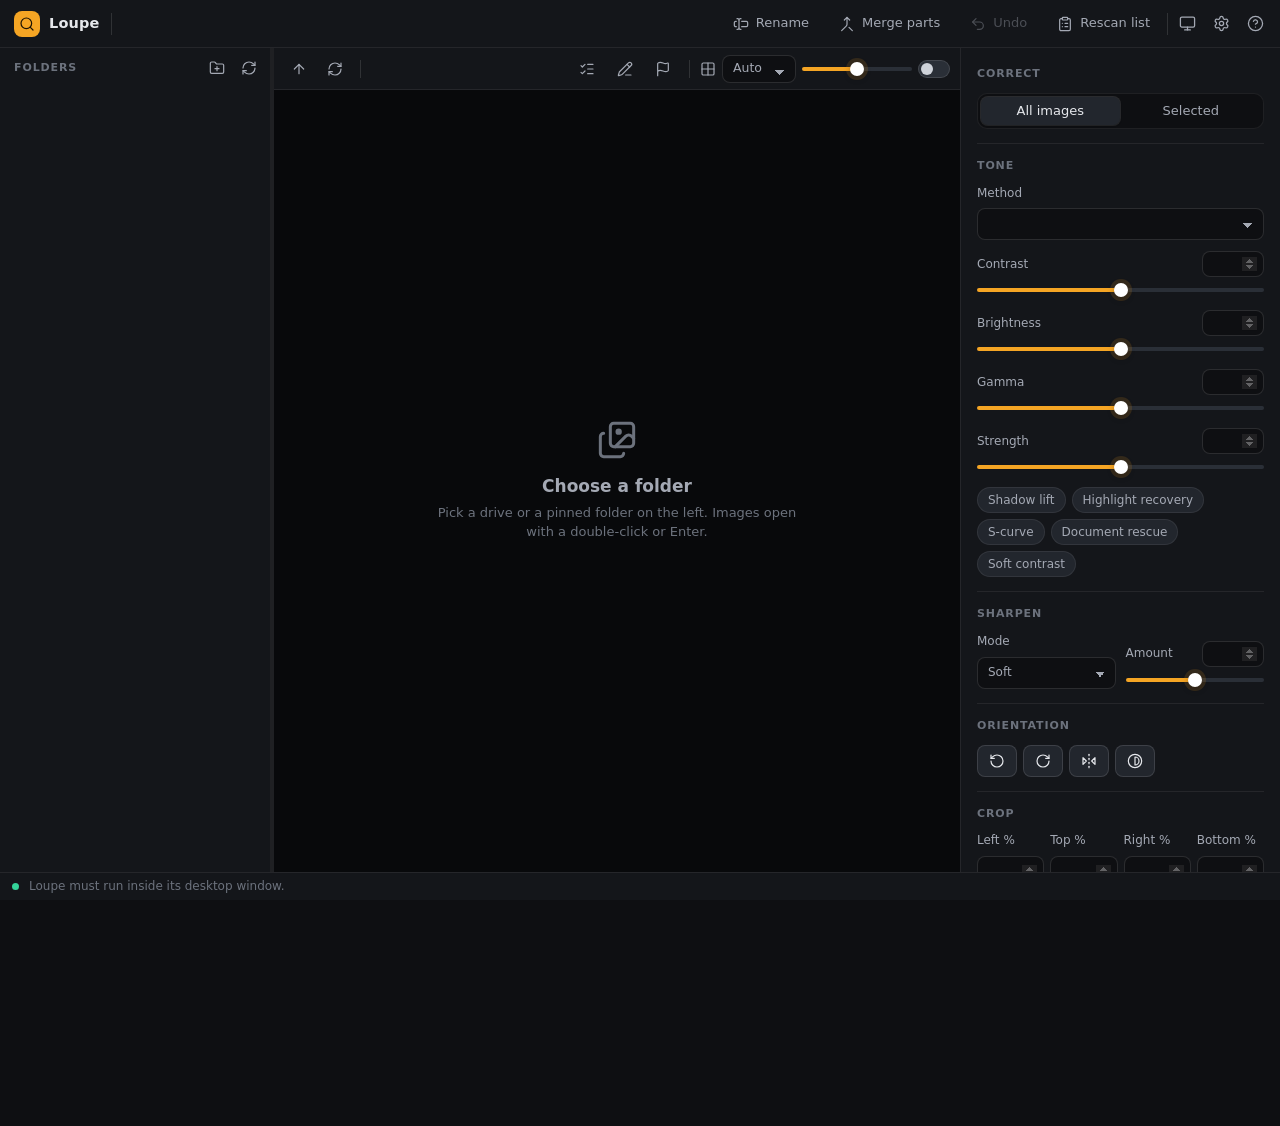
==== commit cc243cb3: "0.4.0: pop-out viewer for a second monitor A second window (popup.html) on the same bridge: shows th" ====
--- a/src/Loupe.App/wwwroot/index.html
+++ b/src/Loupe.App/wwwroot/index.html
@@ -19,6 +19,7 @@
       <button class="btn btn-ghost" data-cmd="undo" id="undo-btn" disabled title="Undo the last rename or merge"><i data-icon="undo-2"></i>Undo</button>
       <button class="btn btn-ghost" data-cmd="rescanList" title="Images marked for rescanning: report with microfilm numbers"><i data-icon="clipboard-list"></i>Rescan list<span class="chip count-chip" id="rescan-count" hidden data-no-i18n></span></button>
       <span class="appbar-sep"></span>
+      <button class="icon-btn" data-cmd="popup" id="popup-btn" title="Pop-out viewer for a second monitor (Ctrl+P)"><i data-icon="monitor" data-size="17"></i></button>
       <button class="icon-btn" data-cmd="settings" title="Settings and themes"><i data-icon="settings" data-size="17"></i></button>
       <button class="icon-btn" data-cmd="help" title="Keyboard shortcuts (F1)"><i data-icon="circle-help" data-size="17"></i></button>
     </div>
@@ -36,7 +37,8 @@
     </aside>
     <div class="splitter" id="splitter" title="Drag to resize"></div>
 
-    <section class="browser" id="browser">
+    <section class="browser has-qb" id="browser">
+      <div class="quickbar" id="quickbar" data-no-i18n></div>
       <div class="toolbar">
         <button class="icon-btn" data-cmd="up" title="Up one folder (Backspace)"><i data-icon="arrow-up"></i></button>
         <button class="icon-btn" data-cmd="refresh" title="Refresh (F5)"><i data-icon="refresh-cw"></i></button>
@@ -155,7 +157,7 @@
           <h3>Slice</h3>
           <div class="field-grid two">
             <label class="field">Pieces
-              <select id="slice-parts"><option value="2">2</option><option value="3">3</option><option value="4">4</option></select>
+              <input type="number" id="slice-parts" min="2" max="20" value="2">
             </label>
             <label class="field">Cut
               <select id="slice-dir"><option value="v">Side by side (pages)</option><option value="h">One above the other</option></select>
@@ -360,6 +362,20 @@
         <h3>Thumbnail cache</h3>
         <div class="path-row"><code id="st-thumb-path" data-no-i18n></code><span class="chip" id="st-thumb-size" data-no-i18n></span></div>
         <div class="btn-row"><button class="btn" data-cmd="clearThumbs"><i data-icon="trash-2"></i>Clear cache</button></div>
+      </div>
+      <div class="section">
+        <h3>Toolbar</h3>
+        <p class="hint">Choose the tools in the quick toolbar above the thumbnails and the viewer, and their order.</p>
+        <div class="tool-list" id="tool-list"></div>
+        <div class="btn-row wrap">
+          <button class="btn" data-cmd="toolbarSep"><i data-icon="grid-2x2"></i>Add separator</button>
+          <button class="btn btn-ghost" data-cmd="toolbarDefault"><i data-icon="rotate-ccw"></i>Default toolbar</button>
+        </div>
+      </div>
+      <div class="section">
+        <h3>Reset</h3>
+        <p class="hint">Theme, background, thumbnails, toolbar, saving and rename settings go back to how Loupe started. Pinned folders, the language and the rescan list stay.</p>
+        <div class="btn-row"><button class="btn btn-danger" data-cmd="resetSettings"><i data-icon="rotate-ccw"></i>Reset all settings to defaults</button></div>
       </div>
       <div class="section about" id="about" data-no-i18n></div>
     </div>
@@ -395,6 +411,7 @@
         <p><kbd data-no-i18n>Ctrl</kbd>+<kbd data-no-i18n>S</kbd><span>Save the corrections to the files</span></p>
         <p><kbd data-no-i18n>Ctrl</kbd>+<kbd data-no-i18n>Shift</kbd>+<kbd data-no-i18n>Z</kbd><span>Restore the original</span></p>
         <p><kbd data-no-i18n>Esc</kbd><span>Back to the thumbnails</span></p>
+        <p><kbd data-no-i18n>Ctrl</kbd>+<kbd data-no-i18n>P</kbd><span>Pop-out viewer (second monitor; F11 full screen there)</span></p>
       </div>
     </div>
   </dialog>
--- a/src/Loupe.App/wwwroot/css/app.css
+++ b/src/Loupe.App/wwwroot/css/app.css
@@ -221,6 +221,31 @@
 .cut.h { height: 2px; margin-top: -1px; cursor: ns-resize; }
 .cut::after { content: ""; position: absolute; inset: -8px; }
 .part-tag { position: absolute; transform: translate(-50%, -50%); display: grid; place-items: center; width: 28px; height: 28px; border-radius: 50%; background: #ff3b3b; color: #fff; font-weight: 700; box-shadow: 0 2px 8px rgba(0,0,0,.4); }
+.quickbar { display: flex; align-items: center; gap: 2px; height: 40px; padding: 0 8px; background: var(--surface-2); border-bottom: 1px solid var(--border); flex: none; overflow: hidden; }
+.quickbar .icon-btn { width: 32px; height: 32px; }
+.quickbar .icon-btn[aria-pressed="true"] { background: var(--accent-soft); color: var(--accent); }
+.quickbar .qsep { width: 1px; height: 20px; background: var(--border-2); margin: 0 5px; flex: none; }
+.quickbar:empty { display: none; }
+.browser.has-qb .viewer { top: 40px; }
+.browser.has-qb:has(.quickbar:empty) .viewer { top: 0; }
+.tool-list { display: flex; flex-direction: column; gap: 2px; max-height: 260px; overflow: auto; border: 1px solid var(--border); border-radius: var(--r); padding: 4px; }
+.tool-row { display: flex; align-items: center; gap: 8px; padding: 3px 6px; border-radius: 6px; }
+.tool-row:hover { background: var(--surface-3); }
+.tool-row .icon { color: var(--text-2); }
+.tool-row .lbl { flex: 1; }
+.tool-row.sep .lbl { color: var(--text-3); font-style: italic; }
+.tool-row .icon-btn { width: 24px; height: 24px; }
+.tile .crop-mark { display: none; position: absolute; bottom: 30px; right: 7px; place-items: center; width: 22px; height: 22px; border-radius: 50%; background: #ff8000; color: #fff; box-shadow: 0 2px 6px rgba(0,0,0,.4); }
+.grid.nonames .tile .crop-mark { bottom: 8px; }
+.tile.cropped .crop-mark { display: grid; }
+body.popup { display: flex; flex-direction: column; grid-template-rows: none; }
+body.popup .pop-bar { display: flex; align-items: center; gap: 6px; height: 42px; padding: 0 10px; background: var(--surface); border-bottom: 1px solid var(--border); color: var(--text-2); flex: none; }
+body.popup .stage { flex: 1; background: var(--view-bg, var(--canvas)); }
+body.popup #topmost.on { background: var(--accent-soft); color: var(--accent); }
+body.popup.fs .pop-bar { position: fixed; top: 0; left: 0; right: 0; z-index: 10; transform: translateY(-100%); transition: transform .15s; }
+body.popup.fs.bar-shown .pop-bar { transform: none; }
+body.popup .empty { pointer-events: none; }
+.icon-btn[aria-pressed="true"] { background: var(--accent-soft); color: var(--accent); }
 .empty-note { color: var(--text-3); padding: 20px 0; text-align: center; }
 .tile .badge { position: absolute; top: 7px; right: 7px; display: grid; place-items: center; width: 22px; height: 22px; border-radius: 50%; background: var(--accent); color: var(--accent-ink); box-shadow: 0 2px 6px rgba(0,0,0,.4); }
 .tile.folder .pic { background: transparent; color: var(--text-3); }
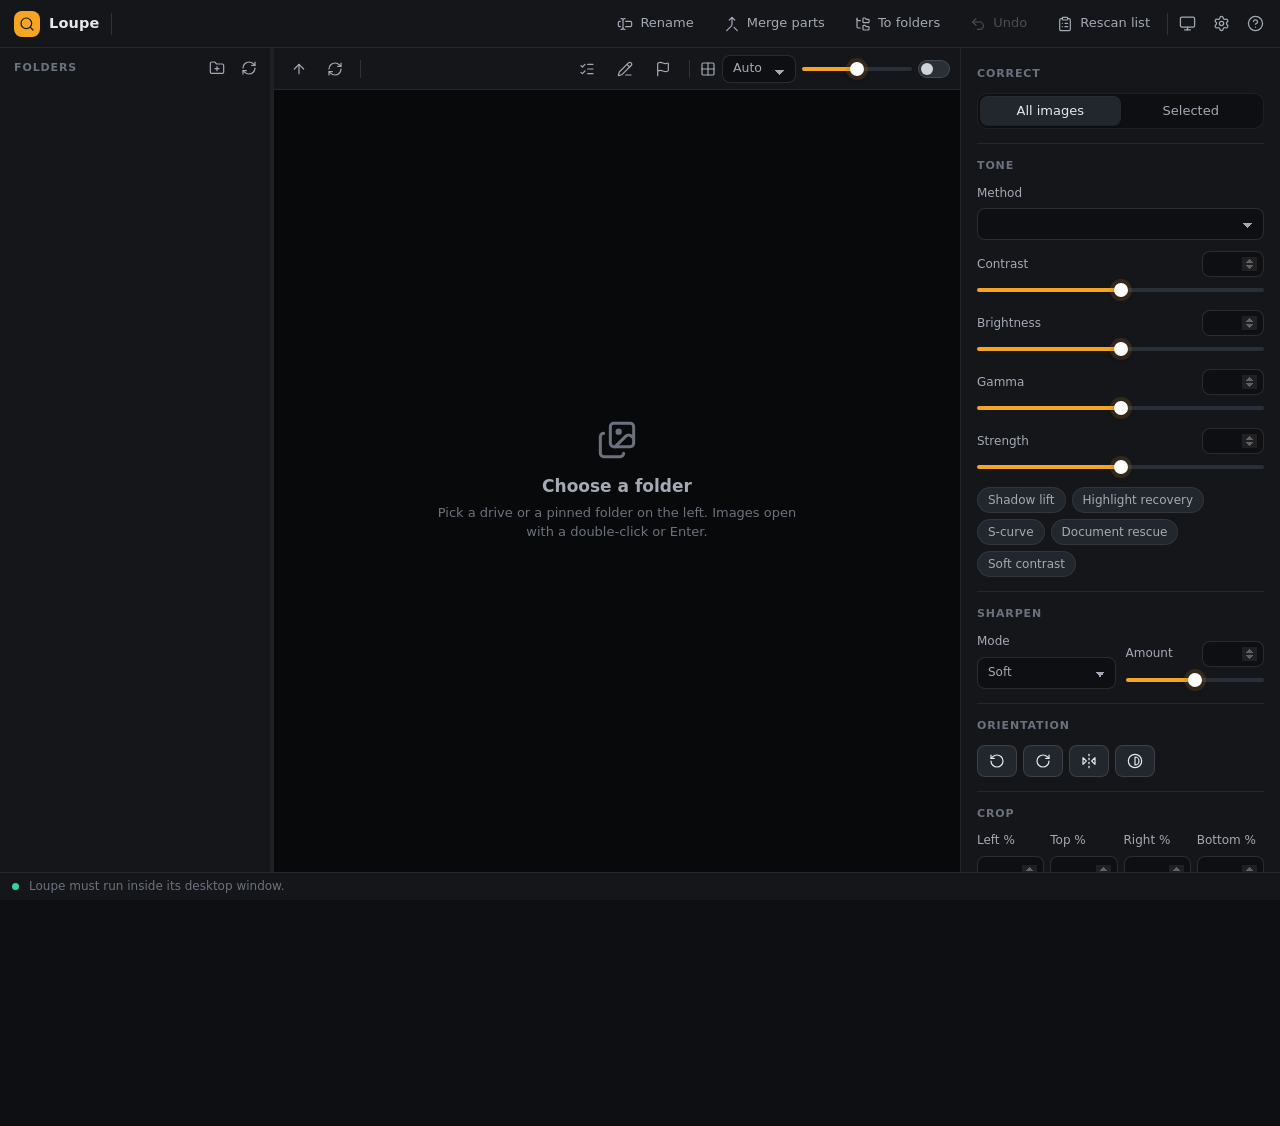
==== commit 7ff68011: "0.5.0: file names from the folder structure, and folders from the file names - Rename token {path} (" ====
--- a/src/Loupe.App/wwwroot/index.html
+++ b/src/Loupe.App/wwwroot/index.html
@@ -16,6 +16,7 @@
     <div class="appbar-actions">
       <button class="btn btn-ghost" data-cmd="rename" title="Rename the selected images (F2)"><i data-icon="text-cursor-input"></i>Rename</button>
       <button class="btn btn-ghost" data-cmd="merge" title="Merge part folders such as 123_1 and 123_2 into 123"><i data-icon="merge"></i>Merge parts</button>
+      <button class="btn btn-ghost" data-cmd="sortFolders" title="Move files into folders built from their names (73_524_0_0_80_00001.jpg → 73\524\0\0\80)"><i data-icon="folder-tree"></i>To folders</button>
       <button class="btn btn-ghost" data-cmd="undo" id="undo-btn" disabled title="Undo the last rename or merge"><i data-icon="undo-2"></i>Undo</button>
       <button class="btn btn-ghost" data-cmd="rescanList" title="Images marked for rescanning: report with microfilm numbers"><i data-icon="clipboard-list"></i>Rescan list<span class="chip count-chip" id="rescan-count" hidden data-no-i18n></span></button>
       <span class="appbar-sep"></span>
@@ -203,13 +204,16 @@
       <div class="rename-rules">
         <label class="field">New name
           <input type="text" id="rn-pattern" spellcheck="false" data-no-i18n>
-          <small data-i18n-html>Tokens: <code>{name}</code> current name · <code>{folder}</code> folder name · <code>{n}</code> counter (<code>{n:3}</code> = 3 digits). The extension stays.</small>
+          <small data-i18n-html>Tokens: <code>{name}</code> current name · <code>{folder}</code> folder name · <code>{n}</code> counter (<code>{n:3}</code> = 3 digits) · <code>{path}</code> folders below this one (<code>{path:5}</code> = last 5). The extension stays.</small>
         </label>
         <div class="chip-row" data-no-i18n>
           <button class="chip-btn" data-token="{name}">{name}</button>
           <button class="chip-btn" data-token="{folder}">{folder}</button>
           <button class="chip-btn" data-token="{n}">{n}</button>
+          <button class="chip-btn" data-token="{path}">{path}</button>
+          <button class="chip-btn" data-token="{path:5}">{path:5}</button>
           <button class="chip-btn" data-preset="archive" title="Striplight PRO naming: folder name + counter">{folder}_{n}</button>
+          <button class="chip-btn" data-preset="structure" title="Archive structure in the name: folders below this one + counter">{path}_{n}</button>
         </div>
         <div class="field-grid">
           <label class="field">Start<input type="number" id="rn-start"></label>
@@ -217,6 +221,9 @@
           <label class="field">Digits<input type="number" id="rn-digits" min="0" max="12"></label>
         </div>
         <label class="switch"><input type="checkbox" id="rn-perfolder"><span></span>Counter starts again in every folder</label>
+        <label class="switch" title="Rename the images of every subfolder too (with {path} the folder structure goes into the names)"><input type="checkbox" id="rn-sub"><span></span>Include images in subfolders</label>
+        <label class="field">Folder separator in {path}<input type="text" id="rn-pathsep" maxlength="3" spellcheck="false" data-no-i18n></label>
+        <label class="switch" title="For a roll scanned backwards: the last file gets the first number"><input type="checkbox" id="rn-reverse"><span></span>Reverse order (last file gets the first number)</label>
         <div class="section">
           <h3>Find and replace</h3>
           <div class="field-grid two">
@@ -266,6 +273,32 @@
       <p class="hint"><i data-icon="info"></i>The files move into a new folder and are renumbered; nothing is overwritten. Undo moves them back.</p>
       <button class="btn" data-close>Cancel</button>
       <button class="btn btn-primary" id="mg-run" disabled><i data-icon="merge"></i>Merge</button>
+    </div>
+  </dialog>
+
+  <!-- ============================================================ files → folders -->
+  <dialog class="modal wide" id="sort-dlg">
+    <div class="modal-head"><h2><i data-icon="folder-tree"></i>Files into folders</h2><span class="chip" id="so-scope" data-no-i18n></span>
+      <button class="icon-btn push" data-close title="Close"><i data-icon="x"></i></button></div>
+    <div class="rename-body">
+      <div class="rename-rules">
+        <p class="hint block" data-i18n-html>The parts of each file name become nested folders, the way Striplight PRO's archive export names them: <code>73_524_0_0_80_00001.jpg</code> → <code>73\524\0\0\80\</code>. The folders are made inside the current folder.</p>
+        <div class="field-grid two">
+          <label class="field">Separator<input type="text" id="so-sep" maxlength="3" spellcheck="false" data-no-i18n></label>
+          <label class="field">Parts at the end that are not folders<input type="number" id="so-counter" min="0" max="10"></label>
+        </div>
+        <label class="switch"><input type="checkbox" id="so-keep"><span></span>Keep the full file name (off: only the counter, e.g. 00001.jpg)</label>
+      </div>
+      <div class="rename-preview">
+        <div class="rp-summary" id="so-summary"></div>
+        <div class="problems" id="so-problems"></div>
+        <div class="table-wrap"><table class="plan" id="so-table" data-no-i18n><thead></thead><tbody></tbody></table></div>
+      </div>
+    </div>
+    <div class="modal-foot">
+      <p class="hint"><i data-icon="info"></i>Nothing is overwritten. Undo moves the files back and removes the folders that were made.</p>
+      <button class="btn" data-close>Cancel</button>
+      <button class="btn btn-primary" id="so-run" disabled><i data-icon="folder-tree"></i>Move into folders</button>
     </div>
   </dialog>
 
--- a/src/Loupe.App/wwwroot/css/app.css
+++ b/src/Loupe.App/wwwroot/css/app.css
@@ -289,6 +289,7 @@
 .hint { display: flex; gap: 8px; margin: 0; color: var(--text-3); font-size: 12px; line-height: 1.5; }
 .hint .icon { margin-top: 2px; }
 .hint:empty { display: none; }
+.hint.block { display: block; }
 .slider { display: grid; grid-template-columns: 1fr 62px; grid-template-areas: "label num" "range range"; gap: 4px 10px; align-items: center; }
 .slider > span { grid-area: label; color: var(--text-2); font-size: 12px; font-weight: 500; }
 .slider > input[type="number"] { grid-area: num; height: 26px; padding: 0 6px; text-align: right; font-variant-numeric: tabular-nums; font-size: 12px; }
